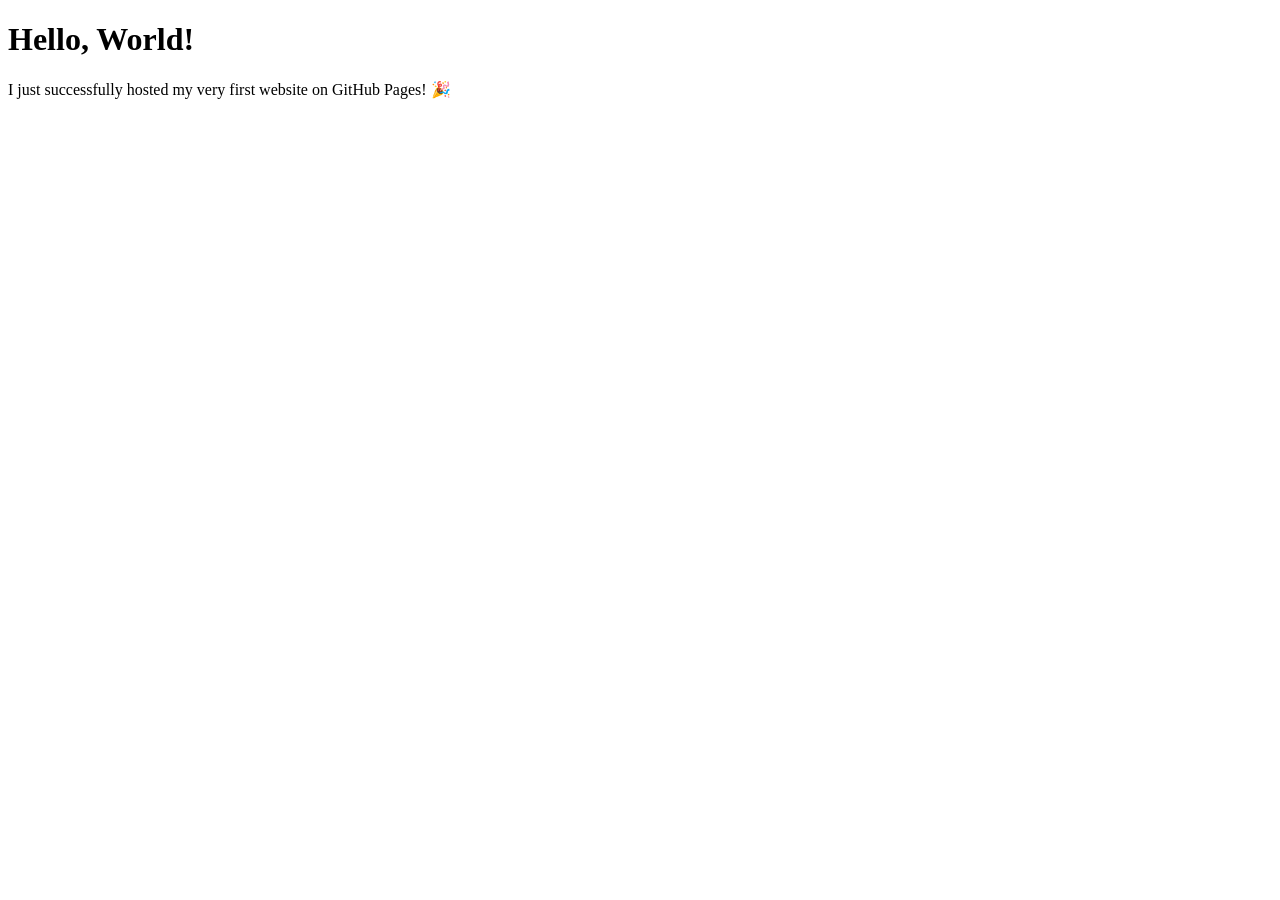
==== index.html @ 1a63945c "Create index.html for first website" ====
<!DOCTYPE html>
<html>
<head>
    <title>My First Website!</title>
</head>
<body>
    <h1>Hello, World!</h1>
    <p>I just successfully hosted my very first website on GitHub Pages! 🎉</p>
</body>
</html>
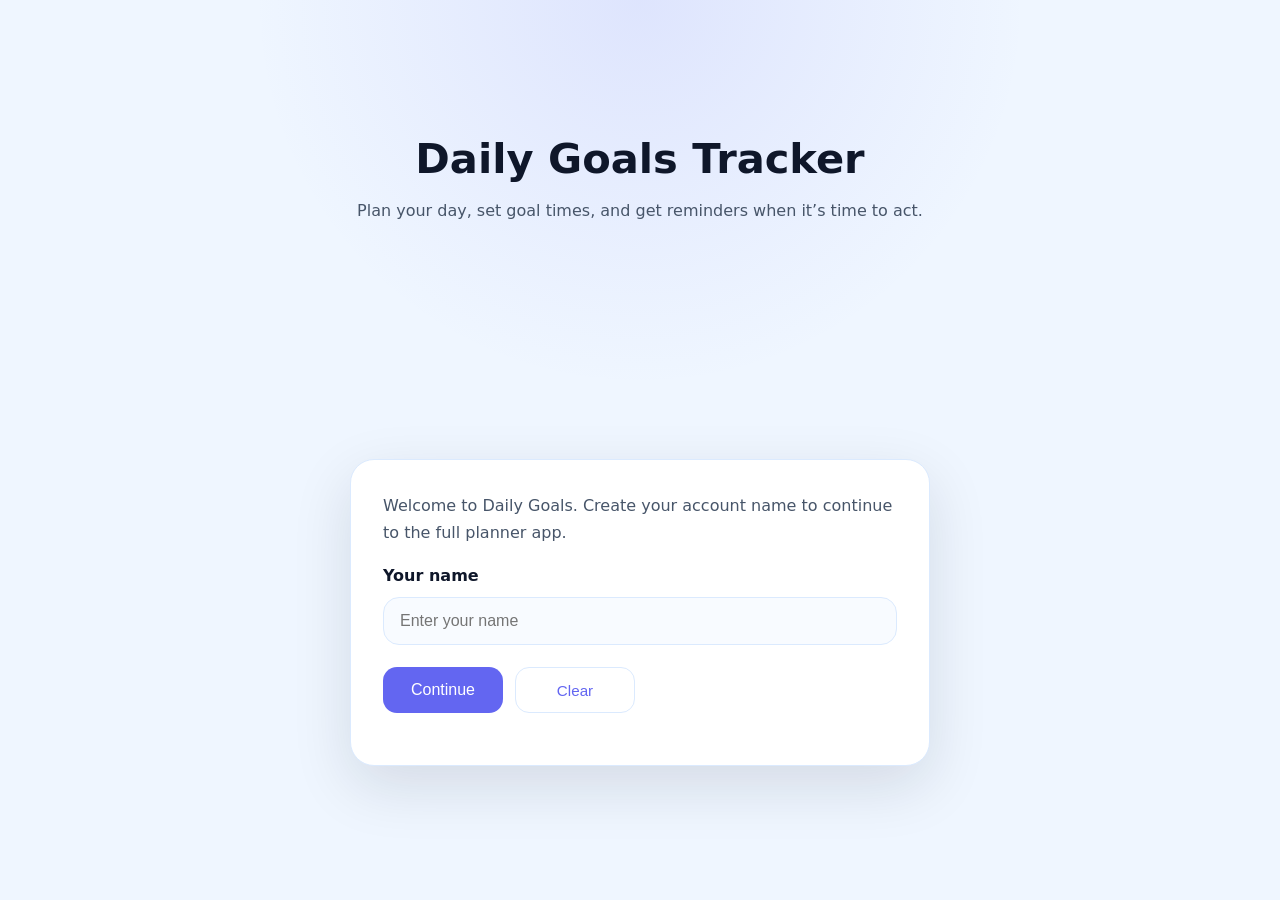
==== commit 5713322f: "Add files via upload" ====
--- a/index.html
+++ b/index.html
@@ -1,10 +1,99 @@
-<!DOCTYPE html>
-<html>
-<head>
-    <title>My First Website!</title>
-</head>
-<body>
-    <h1>Hello, World!</h1>
-    <p>I just successfully hosted my very first website on GitHub Pages! 🎉</p>
-</body>
-</html>
+<!DOCTYPE html>
+<html lang="en">
+<head>
+  <meta charset="UTF-8" />
+  <meta name="viewport" content="width=device-width, initial-scale=1.0" />
+  <title>Daily Goals</title>
+  <link rel="stylesheet" href="styles.css" />
+  <link rel="manifest" href="manifest.json" />
+  <meta name="theme-color" content="#4338ca" />
+</head>
+<body>
+  <div class="app-shell">
+    <header>
+      <div class="header-top">
+        <div class="header-side">
+          <h2 id="userWelcome" class="user-welcome">Welcome! Sign up to personalize your experience.</h2>
+          <div class="calendar-container">
+            <div class="calendar-header">
+              <button id="calendarPrev" type="button" aria-label="Previous month">←</button>
+              <span id="calendarMonthYear"></span>
+              <button id="calendarNext" type="button" aria-label="Next month">→</button>
+            </div>
+            <div class="calendar-grid" id="calendarGrid"></div>
+          </div>
+        </div>
+        <div class="header-clock">
+          <div class="clock">
+            <span id="currentTime">--:--:--</span>
+            <span id="currentDate">Loading date...</span>
+          </div>
+        </div>
+        <button id="settingsButton" class="icon-button settings-icon" type="button" aria-label="Open settings">⚙</button>
+      </div>
+      <div class="header-actions">
+          <div id="progressSummary" class="progress-summary">Add your first goal to get started.</div>
+        </div>
+    </header>
+
+    <section class="goal-form">
+      <h2>Add a goal</h2>
+      <div class="field-row">
+        <label for="goalText">Goal</label>
+        <input id="goalText" type="text" placeholder="What do you want to do?" />
+      </div>
+      <div class="field-row">
+        <label for="goalTime">Time</label>
+        <input id="goalTime" type="time" />
+      </div>
+      <button id="addGoalButton">Save daily goal</button>
+      <p class="note">Use Settings to configure dark mode, wallpaper, and reminders.</p>
+      <p id="notificationWarning" class="note warning hidden"></p>
+    </section>
+
+    <section class="status-panel">
+      <div>
+        <h2>Today’s goals</h2>
+        <ul id="goalList" class="goal-list"></ul>
+      </div>
+      <div class="summary-cards">
+        <div class="card"><strong id="pendingCount">0</strong><span>Pending</span></div>
+        <div class="card success"><strong id="completedCount">0</strong><span>Completed</span></div>
+        <div class="card missed"><strong id="missedCount">0</strong><span>Missed</span></div>
+      </div>
+    </section>
+
+    <section class="daily-summary">
+      <h2>Daily summary</h2>
+      <div id="finalMessage" class="final-message"></div>
+      <div class="history-block">
+        <h3>Past days</h3>
+        <div class="history-columns">
+          <div>
+            <h4>Successes</h4>
+            <ul id="successList"></ul>
+          </div>
+          <div>
+            <h4>Not accomplished</h4>
+            <ul id="missedList"></ul>
+          </div>
+        </div>
+      </div>
+    </section>
+
+    <div id="installPrompt" class="install-prompt hidden">
+      <div class="install-prompt-content">
+        <div class="install-prompt-text">
+          <p>Install Daily Goals Tracker as an app for quick access and offline support.</p>
+        </div>
+        <div class="install-prompt-actions">
+          <button id="installButton" class="install-btn" type="button">Install app</button>
+          <button id="dismissInstallButton" class="dismiss-btn" type="button">Not now</button>
+        </div>
+      </div>
+    </div>
+  </div>
+
+  <script src="script.js"></script>
+</body>
+</html>
--- a/styles.css
+++ b/styles.css
@@ -0,0 +1,748 @@
+:root {
+  color-scheme: light;
+  font-family: Inter, system-ui, -apple-system, BlinkMacSystemFont, "Segoe UI", sans-serif;
+  --bg: #eff6ff;
+  --surface: #ffffff;
+  --surface-strong: #e0f2fe;
+  --surface-soft: #f8fbff;
+  --text: #0f172a;
+  --muted: #475569;
+  --accent: #4338ca;
+  --accent-strong: #6366f1;
+  --success: #16a34a;
+  --warn: #f59e0b;
+  --danger: #dc2626;
+  --border: #dbeafe;
+  --shadow: 0 20px 60px rgba(15, 23, 42, 0.12);
+}
+
+[data-theme='dark'] {
+  color-scheme: dark;
+  --bg: #071422;
+  --surface: #111827;
+  --surface-strong: #1f2937;
+  --surface-soft: #111b2d;
+  --text: #e2e8f0;
+  --muted: #94a3b8;
+  --accent: #818cf8;
+  --accent-strong: #a78bfa;
+  --success: #22c55e;
+  --warn: #fbbf24;
+  --danger: #f87171;
+  --border: #334155;
+  --shadow: 0 24px 80px rgba(0, 0, 0, 0.32);
+}
+
+* {
+  box-sizing: border-box;
+}
+
+body {
+  margin: 0;
+  min-height: 100vh;
+  background: var(--wallpaper, none), radial-gradient(circle at top, rgba(99, 102, 241, 0.18), transparent 30%), var(--bg);
+  background-size: cover;
+  background-position: center;
+  background-repeat: no-repeat;
+  background-attachment: fixed;
+  color: var(--text);
+  position: relative;
+}
+
+body.has-wallpaper::before {
+  content: '';
+  position: fixed;
+  top: 0;
+  left: 0;
+  right: 0;
+  bottom: 0;
+  background: rgba(0, 0, 0, 0.25);
+  pointer-events: none;
+  z-index: -1;
+}
+
+.app-shell {
+  max-width: 980px;
+  margin: 0 auto;
+  padding: 28px 20px 40px;
+}
+
+.header-top {
+  display: flex;
+  align-items: flex-start;
+  justify-content: space-between;
+  gap: 18px;
+  flex-wrap: wrap;
+  background: transparent;
+  border: none;
+  padding: 64px 0 0;
+  min-height: 220px;
+  margin-bottom: 32px;
+  position: relative;
+}
+
+.header-side {
+  display: grid;
+  gap: 18px;
+  width: min(560px, 100%);
+  text-align: left;
+}
+
+.header-clock {
+  display: flex;
+  flex-direction: column;
+  align-items: flex-end;
+  justify-content: flex-start;
+  min-width: 160px;
+}
+
+.clock {
+  display: grid;
+  gap: 6px;
+  text-align: right;
+  padding: 0;
+  background: transparent;
+  border: none;
+  box-shadow: none;
+}
+
+header h1 {
+  margin: 0 0 10px;
+  font-size: clamp(2rem, 4vw, 3rem);
+}
+
+header p {
+  margin: 0;
+  color: var(--muted);
+}
+
+.header-actions {
+  display: inline-flex;
+  align-items: center;
+  justify-content: center;
+  gap: 14px;
+  flex-wrap: wrap;
+  width: 100%;
+}
+
+.theme-toggle,
+button {
+  border-radius: 999px;
+}
+
+.user-welcome {
+  margin: 0;
+  padding: 0;
+  color: var(--text);
+  font-size: clamp(1.55rem, 2.25vw, 1.95rem);
+  line-height: 1.1;
+  font-weight: 800;
+}
+
+.secondary-button {
+  border: 1px solid var(--border);
+  background: var(--surface);
+  color: var(--accent-strong);
+  padding: 12px 18px;
+  font-size: 0.95rem;
+  cursor: pointer;
+  border-radius: 14px;
+}
+
+.secondary-button:hover {
+  background: rgba(255, 255, 255, 1);
+}
+
+
+.theme-toggle {
+  border: 1px solid rgba(99, 102, 241, 0.25);
+  background: rgba(99, 102, 241, 0.12);
+  color: var(--accent-strong);
+  padding: 10px 14px;
+  font-size: 0.95rem;
+  cursor: pointer;
+  border-radius: 14px;
+}
+
+.header-main {
+  display: grid;
+  gap: 18px;
+}
+
+.header-side {
+  display: grid;
+  gap: 18px;
+  width: min(560px, 100%);
+  text-align: left;
+}
+
+.clock {
+  display: grid;
+  gap: 6px;
+}
+
+.icon-button {
+  display: inline-flex;
+  align-items: center;
+  justify-content: center;
+  width: 44px;
+  height: 44px;
+  border-radius: 50%;
+  border: 1px solid var(--border);
+  background: var(--surface);
+  color: var(--text);
+  font-size: 1.05rem;
+  cursor: pointer;
+}
+
+.icon-button:hover {
+  background: var(--surface-soft);
+}
+
+.settings-icon {
+  position: absolute;
+  top: 12px;
+  right: 12px;
+}
+
+#currentTime {
+  font-size: 1.4rem;
+  font-weight: 700;
+}
+
+#currentDate {
+  color: var(--muted);
+}
+
+.calendar-container {
+  background: var(--surface);
+  border: 1px solid var(--border);
+  border-radius: 18px;
+  padding: 18px;
+  box-shadow: 0 18px 32px rgba(15, 23, 42, 0.07);
+}
+
+.calendar-header {
+  display: flex;
+  align-items: center;
+  justify-content: space-between;
+  gap: 10px;
+  margin-bottom: 14px;
+  padding-bottom: 8px;
+  border-bottom: 1px solid var(--border);
+}
+
+.calendar-header button {
+  width: 36px;
+  height: 36px;
+  padding: 0;
+  border-radius: 12px;
+  background: var(--surface-soft);
+  border: 1px solid rgba(148, 163, 184, 0.15);
+  color: var(--text);
+}
+
+.calendar-grid {
+  display: grid;
+  grid-template-columns: repeat(7, minmax(0, 1fr));
+  gap: 8px;
+}
+
+.calendar-weekday,
+.calendar-day {
+  display: grid;
+  place-items: center;
+  padding: 14px 0;
+  border-radius: 14px;
+}
+
+.calendar-weekday {
+  font-size: 0.8rem;
+  font-weight: 700;
+  color: var(--muted);
+}
+
+.calendar-day {
+  background: var(--surface);
+  color: var(--text);
+  box-shadow: inset 0 0 0 1px rgba(148, 163, 184, 0.08);
+}
+
+.calendar-inactive {
+  color: var(--muted);
+  background: transparent;
+}
+
+.calendar-today {
+  background: var(--accent-strong);
+  color: white;
+}
+
+.calendar-highlight {
+  background: rgba(59, 130, 246, 0.18);
+  border: 1px solid rgba(59, 130, 246, 0.35);
+}
+
+.settings-shell,
+.signup-shell {
+  display: grid;
+  min-height: 100vh;
+  place-items: center;
+  padding: 28px 20px;
+  background: radial-gradient(circle at top, rgba(99, 102, 241, 0.12), transparent 35%), var(--bg);
+}
+
+.settings-card {
+  width: min(620px, 100%);
+  background: var(--surface);
+  border: 1px solid var(--border);
+  border-radius: 28px;
+  box-shadow: var(--shadow);
+  padding: 32px;
+}
+
+.settings-header {
+  margin-bottom: 24px;
+  text-align: center;
+}
+
+.settings-header h1 {
+  margin: 0 0 12px;
+  font-size: clamp(2rem, 4vw, 2.6rem);
+}
+
+.settings-header p {
+  margin: 0;
+  color: var(--muted);
+  line-height: 1.7;
+}
+
+.settings-section {
+  margin-bottom: 22px;
+}
+
+.setting-label {
+  display: block;
+  margin-bottom: 10px;
+  font-weight: 700;
+  color: var(--text);
+}
+
+.settings-section input[type="file"],
+.settings-section select {
+  width: 100%;
+  padding: 10px 12px;
+  border: 1px solid var(--border);
+  border-radius: 14px;
+  background: var(--surface-soft);
+  color: var(--text);
+}
+
+.toggle-button {
+  border: 1px solid var(--border);
+  background: var(--surface-soft);
+  color: var(--text);
+  padding: 12px 20px;
+  font-size: 1rem;
+  cursor: pointer;
+  border-radius: 16px;
+  min-width: 120px;
+}
+
+.wallpaper-preview {
+  margin-top: 14px;
+  width: 100%;
+  min-height: 180px;
+  border-radius: 18px;
+  border: 1px solid var(--border);
+  background: var(--surface-soft);
+  background-size: cover;
+  background-position: center;
+  display: grid;
+  place-items: center;
+  color: var(--muted);
+}
+
+.settings-actions {
+  display: flex;
+  flex-wrap: wrap;
+  gap: 12px;
+  justify-content: flex-end;
+  margin-top: 10px;
+}
+
+.settings-actions .secondary-button {
+  border-radius: 16px;
+}
+
+.settings-message {
+  margin-top: 18px;
+  color: var(--muted);
+}
+
+.signup-card {
+  width: min(580px, 100%);
+  background: var(--surface);
+  border: 1px solid var(--border);
+  border-radius: 24px;
+  box-shadow: var(--shadow);
+  padding: 32px;
+}
+
+.signup-header {
+  width: min(580px, 100%);
+  margin-bottom: 24px;
+  text-align: center;
+}
+
+.signup-header h1 {
+  margin: 0 0 14px;
+  font-size: clamp(2rem, 4vw, 2.6rem);
+}
+
+.signup-header p,
+.signup-intro {
+  margin: 0;
+  color: var(--muted);
+  font-size: 1rem;
+  line-height: 1.7;
+}
+
+.signup-intro {
+  margin-bottom: 20px;
+}
+
+.signup-card h1 {
+  margin: 0 0 12px;
+}
+
+.signup-card p {
+  margin: 0 0 20px;
+  color: var(--muted);
+}
+
+.signup-card .field-row {
+  margin-bottom: 22px;
+}
+
+.signup-card .signup-actions {
+  display: flex;
+  gap: 12px;
+  flex-wrap: wrap;
+}
+
+.signup-card button {
+  min-width: 120px;
+}
+
+.signup-panel {
+  background: var(--surface);
+  border: 1px solid var(--border);
+  border-radius: 22px;
+  padding: 24px;
+  margin-bottom: 24px;
+}
+
+.signup-controls {
+  display: flex;
+  gap: 12px;
+  flex-wrap: wrap;
+  margin-top: 14px;
+}
+
+.hidden {
+  display: none;
+}
+
+.goal-form,
+.daily-summary,
+.status-panel {
+  background: var(--surface);
+  border: 1px solid var(--border);
+  border-radius: 22px;
+  padding: 26px;
+  margin-bottom: 24px;
+  box-shadow: var(--shadow);
+}
+
+.field-row {
+  display: grid;
+  gap: 12px;
+  margin-bottom: 18px;
+}
+
+label {
+  font-weight: 700;
+}
+
+input[type="text"],
+input[type="time"] {
+  width: 100%;
+  padding: 14px 16px;
+  border: 1px solid var(--border);
+  border-radius: 16px;
+  font-size: 1rem;
+  background: var(--surface-soft);
+  color: var(--text);
+}
+
+button {
+  display: inline-flex;
+  align-items: center;
+  justify-content: center;
+  gap: 8px;
+  border: none;
+  background: var(--accent-strong);
+  color: white;
+  padding: 14px 20px;
+  border-radius: 14px;
+  font-size: 1rem;
+  cursor: pointer;
+  transition: transform 160ms ease, background 160ms ease;
+}
+
+button:hover {
+  transform: translateY(-1px);
+  background: #3730a3;
+}
+
+.note {
+  margin-top: 14px;
+  color: var(--muted);
+  font-size: 0.95rem;
+}
+
+.warning {
+  color: var(--warn);
+  font-weight: 600;
+}
+
+.progress-summary {
+  margin: 14px auto 0;
+  font-size: 1.35rem;
+  color: var(--text);
+  text-transform: uppercase;
+  text-align: center;
+  width: 100%;
+}
+
+.goal-list {
+  list-style: none;
+  padding: 0;
+  margin: 0;
+}
+
+.goal-item {
+  display: grid;
+  grid-template-columns: 1fr auto;
+  gap: 14px;
+  padding: 18px;
+  border-bottom: 1px solid var(--border);
+  align-items: center;
+   transition: transform 180ms ease, box-shadow 180ms ease, background 180ms ease;
+ }
+ 
+ .goal-item:hover {
+   transform: translateY(-1px);
+   box-shadow: 0 14px 30px rgba(15, 23, 42, 0.08);
+   background: rgba(255, 255, 255, 0.95);
+  display: grid;
+  gap: 8px;
+}
+
+.goal-time {
+  color: var(--muted);
+  font-size: 0.95rem;
+}
+
+.goal-status {
+  font-weight: 700;
+  text-transform: uppercase;
+  font-size: 0.75rem;
+  letter-spacing: 0.06em;
+  padding: 6px 12px;
+  border-radius: 999px;
+}
+
+.status-pending {
+  background: rgba(59, 130, 246, 0.12);
+  color: #1d4ed8;
+}
+
+.status-completed {
+  background: rgba(16, 185, 129, 0.18);
+  color: #15803d;
+}
+
+.status-missed {
+  background: rgba(239, 68, 68, 0.16);
+  color: #b91c1c;
+}
+
+.goal-actions {
+  display: inline-flex;
+  align-items: center;
+  gap: 10px;
+}
+
+.goal-actions button {
+  min-width: 110px;
+  width: 120px;
+  padding: 10px 12px;
+  font-size: 0.95rem;
+  background: var(--surface-soft);
+  color: var(--text);
+}
+
+.goal-actions button.complete {
+  background: var(--success);
+  color: white;
+}
+
+.goal-actions button.delete {
+  background: var(--danger);
+  color: white;
+}
+
+.summary-cards {
+  display: grid;
+  grid-template-columns: repeat(auto-fit, minmax(120px, 1fr));
+  gap: 14px;
+  margin-top: 22px;
+}
+
+.card {
+  padding: 22px;
+  border-radius: 18px;
+  background: var(--surface-soft);
+  text-align: center;
+}
+
+.card strong {
+  display: block;
+  font-size: 2rem;
+}
+
+.card.success {
+  background: rgba(16, 185, 129, 0.14);
+}
+
+.card.missed {
+  background: rgba(239, 68, 68, 0.14);
+}
+
+.final-message {
+  padding: 20px;
+  border-radius: 18px;
+  background: rgba(59, 130, 246, 0.12);
+  border: 1px solid rgba(59, 130, 246, 0.18);
+  color: var(--text);
+  min-height: 72px;
+}
+
+.history-block {
+  margin-top: 18px;
+}
+
+.history-columns {
+  display: grid;
+  gap: 18px;
+  grid-template-columns: repeat(auto-fit, minmax(220px, 1fr));
+}
+
+.history-columns h4 {
+  margin-bottom: 10px;
+}
+
+.history-columns ul {
+  margin: 0;
+  padding: 0;
+  list-style: none;
+}
+
+.history-columns li {
+  padding: 12px 14px;
+  background: var(--surface-soft);
+  border-radius: 14px;
+  margin-bottom: 10px;
+  font-size: 0.95rem;
+}
+
+.install-prompt {
+  background: var(--surface);
+  border: 1px solid var(--border);
+  border-radius: 18px;
+  padding: 20px;
+  margin-top: 32px;
+  box-shadow: 0 12px 30px rgba(15, 23, 42, 0.08);
+}
+
+.install-prompt.hidden {
+  display: none;
+}
+
+.install-prompt-content {
+  display: flex;
+  align-items: center;
+  justify-content: space-between;
+  gap: 20px;
+}
+
+.install-prompt-text {
+  flex: 1;
+}
+
+.install-prompt-text p {
+  margin: 0;
+  font-size: 1rem;
+  color: var(--text);
+  line-height: 1.5;
+}
+
+.install-prompt-actions {
+  display: flex;
+  gap: 12px;
+  flex-shrink: 0;
+}
+
+.install-btn {
+  background: var(--accent-strong);
+  color: white;
+  border: none;
+  padding: 12px 20px;
+  border-radius: 999px;
+  font-size: 0.95rem;
+  font-weight: 600;
+  cursor: pointer;
+}
+
+.install-btn:hover {
+  opacity: 0.9;
+}
+
+.dismiss-btn {
+  background: var(--surface-soft);
+  color: var(--text);
+  border: 1px solid var(--border);
+  padding: 12px 20px;
+  border-radius: 999px;
+  font-size: 0.95rem;
+  cursor: pointer;
+}
+
+.dismiss-btn:hover {
+  background: rgba(148, 163, 184, 0.1);
+}
+
+@media (max-width: 680px) {
+  .goal-item {
+    grid-template-columns: 1fr;
+  }
+  .goal-actions {
+    flex-direction: row;
+    justify-content: flex-end;
+  }
+  .header-top {
+    flex-direction: column;
+  }
+}
